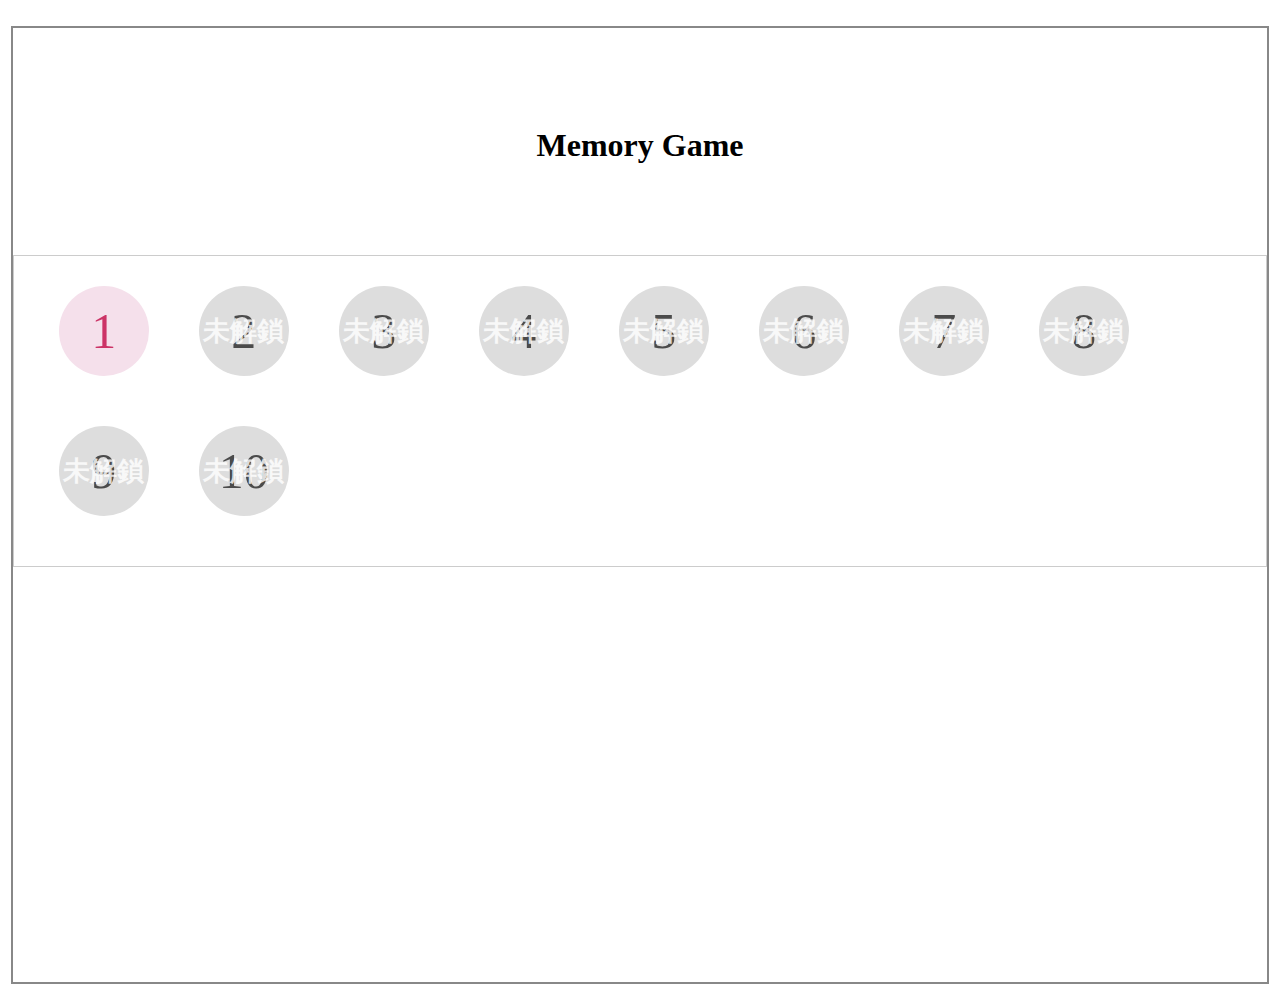
==== index.html @ c2c77dd2 "Add some colors and record" ====
<!DOCTYPE html>
<html>
<head>
	<meta http-equiv="Content-Type" content="text/html; charset=utf-8">
	<meta name="viewport" content="width=device-width,maximum-scale=1.0,initial-scale=0.5,user-scalable=no">
	<title>Memory Game</title>
	<link rel="stylesheet" rev="stylesheet" href="memory.css" type="text/css" media="all" />
	<script src="jquery.min.js"></script>
	<script src="jquery.cookie.js"></script>
</head>
<body>
	<div class="mmr">
		<h1>Memory Game</h1>
		<div class="menu vsbHddn">
			<button class="back">&lt;</button>
			<b></b>
			<div class="mmrStopwatch">00：00</div>
		</div>
		<div class="cnt">
			<ol>
				<li>1</li>
				<li class="locked">2<b>未解鎖</b></li>
				<li class="locked">3<b>未解鎖</b></li>
				<li class="locked">4<b>未解鎖</b></li>
				<li class="locked">5<b>未解鎖</b></li>
				<li class="locked">6<b>未解鎖</b></li>
				<li class="locked">7<b>未解鎖</b></li>
				<li class="locked">8<b>未解鎖</b></li>
				<li class="locked">9<b>未解鎖</b></li>
				<li class="locked">10<b>未解鎖</b></li>
			</ol>
			<table class="mmrEles"></table>
		</div>
		<button class="restart vsbHddn">Restart</button>
		<div class="top vsbHddn">最高紀錄：<i></i></div>
		<div class="popupWrap">
			<div class="popupBg"></div>
			<div class="popupBox">
				<b>提 示<i>×</i></b>
				<span>
					<b class="tipMsg"></b>
					<p class="mark">成　　績：<i></i></p>
					<p class="top">最高紀錄：<i></i></p>
				</span>
				<button>下一關</button>
			</div>
		</div>
	</div>
	<script src="./js/js.js"></script>
</body>
</html>
---- memory.css ----
*{
	margin:0;
	padding:0;
	font-family:"Calibri";
	user-select:none;
	-webkit-user-select:none;
}
html, body{
	height:99%;
	width:100%;
}
.mmr{
	width:98%;
	height:85%;
	margin:2% auto;
	border:2px solid #888;
	padding:8% 0;
}
.mmr h1{
	text-align:center;
	line-height:30px;
	margin:0 0 40px;
}
.menu{
	height:55px;
	width:90%;
	margin:0 auto;
	padding:0 5px;
	position:relative;
}
.vsbHddn{
	visibility:hidden;
}
.menu>b{
    display: block;
    position: absolute;
    width: 150px;
    height: 55px;
    margin: -30px 0 0 -75px;
    left: 50%;
    top: 50%;
    font:normal 30px/55px "Microsoft YaHei";
    text-align: center;
    color: #C36;
}
.menu>b>strong{
	font:bold 40px/55px "Calibri","Microsoft YaHei";
}
.back{
	font-size:50px;
	line-height:50px;
	background:#F5E0EB;
	color:#C36;
	border:none;
	border-radius:10px;
	width:120px;
	height:50px;
	cursor:pointer;
	overflow:hidden;
	float:left;
}
.mmrStopwatch{
	width:120px;
	height:55px;
	font:normal 33px/55px "Microsoft YaHei";
	color:#C36;
	float:right;
	text-align:right;
}
li{
	list-style:none;
}
.mmrEles{
	width:95%;
	margin:0 auto 20px;
	overflow:hidden;
	table-layout:fixed;
}
.mmrEles td{
	border:1px solid #CCC;
	border-radius:10px;
	font-size:40px;
	font-weight:bold;
	color:#C36;
	empty-cells:show;
	overflow:hidden;
}
.restart{
	width:100px;
	height:38px;
	border-radius:10px;
	background:#F5E0EB;
	display:block;
	cursor:pointer;
	color:#C36;
	font-size:20px;
	margin:0 auto;
	position:relative !important;
	border:2px solid #C36;
}
.none{
	background:#EEE;
	text-align:center;
	cursor:default;
	position:relative;
}
.none>div{
	position:absolute;
	line-height:60px;
	width:60px;
	height:60px;
	overflow:hidden;
	margin:-30px 0 0 -30px;
	text-align:center;
}
.hide{
	background:#EEE !important;
	cursor:pointer;
}
.pink{background:#E9BBE3;}
.pink2{background:#ff80c0;}
.pink3{background:#fd8689;}
.blue{background:#C4D8F3;}
.blue2{background:#87befc;}
.blue2{background:#3a8af5;}
.green{background:#9EE6BC;}
.green2{background:#86e1e3;}
.green3{background:#bbd98a;}
.yellow{background:#eaf09f;}
.yellow2{background:#e7eb52;}
.purple{background:#D2C3E5;}
.purple2{background:#9595ff;}
.orange{background:#fccdad;}
.orange2{background:#fda082;}

.popupWrap{
	width:100%;
	height:100%;
	z-index:9999;
	position:absolute;
	top:0;
	left:0;
	display:none;
}
.popupBg{
	opacity:0.5;
	background:#000;
	width:100%;
	height:100%;
	min-height:700px;
	min-width:630px;
}
.popupBox{
	width:600px;
	height:300px;
	border-radius:8px;
	position:fixed;
	margin-top:-200px;
	top:50%;
	margin-left:-300px;
	left:50%;
	background:#FFF;
}
.popupBox>b{
	height:50px;
	background:#F5E0EB;
	display:block;
	color:#C36;
	font:bold 25px/50px "Microsoft YaHei";
	padding:0 0 0 20px;
	border-radius:6px 6px 0 0 
}
.popupBox>b>i{
	display:block;
	float:right;
	width:50px;
	height:50px;
	font:normal 45px/45px "Microsoft YaHei";
	color:#C36;
}
.popupBox>span{
	display:block;
	width:500px;
	height:165px;
	margin:15px auto 10px;
	overflow:hidden;
}
.popupBox>span *{
	font:normal 25px/45px "Microsoft YaHei";
	color:#4B4B4B;
}
.popupBox>button{
	width:120px;
	height:45px;
	border:1px solid #C36;
	background:#F5E0EB;
	color:#C36;
	border-radius:5px;
	display:block;
	margin:0 auto;
	cursor:pointer;
	font:bold 22px/45px "Microsoft YaHei";
}
.show{
	display:block !important;
}
.hidden{
	display:none;
}
.cnt{
	border:1px solid #CCC;
	padding:5px;
	overflow:hidden;
}
.cnt>ol>li{
	display:block;
	width:90px;
	margin:25px 10px 25px 40px;
	text-align:center;
	height:90px;
	line-height:90px;
	border-radius:50%;
	background:#F5E0EB;
	color:#C36;
	cursor:pointer;
	float:left;
	font-size:50px;
}
.locked{
	background:#DDD !important;
	color:#4B4B4B !important;
	cursor:default !important;
	position:relative;
}
.locked>b{
    font-size: 27px;
    position: absolute;
    width: 90px;
    height: 90px;
    line-height: 90px;
    margin: -45px 0 0 -45px;
    top: 50%;
    left: 50%;
    color: #FFF;
    font-weight: bold;
    opacity:0.8;
}
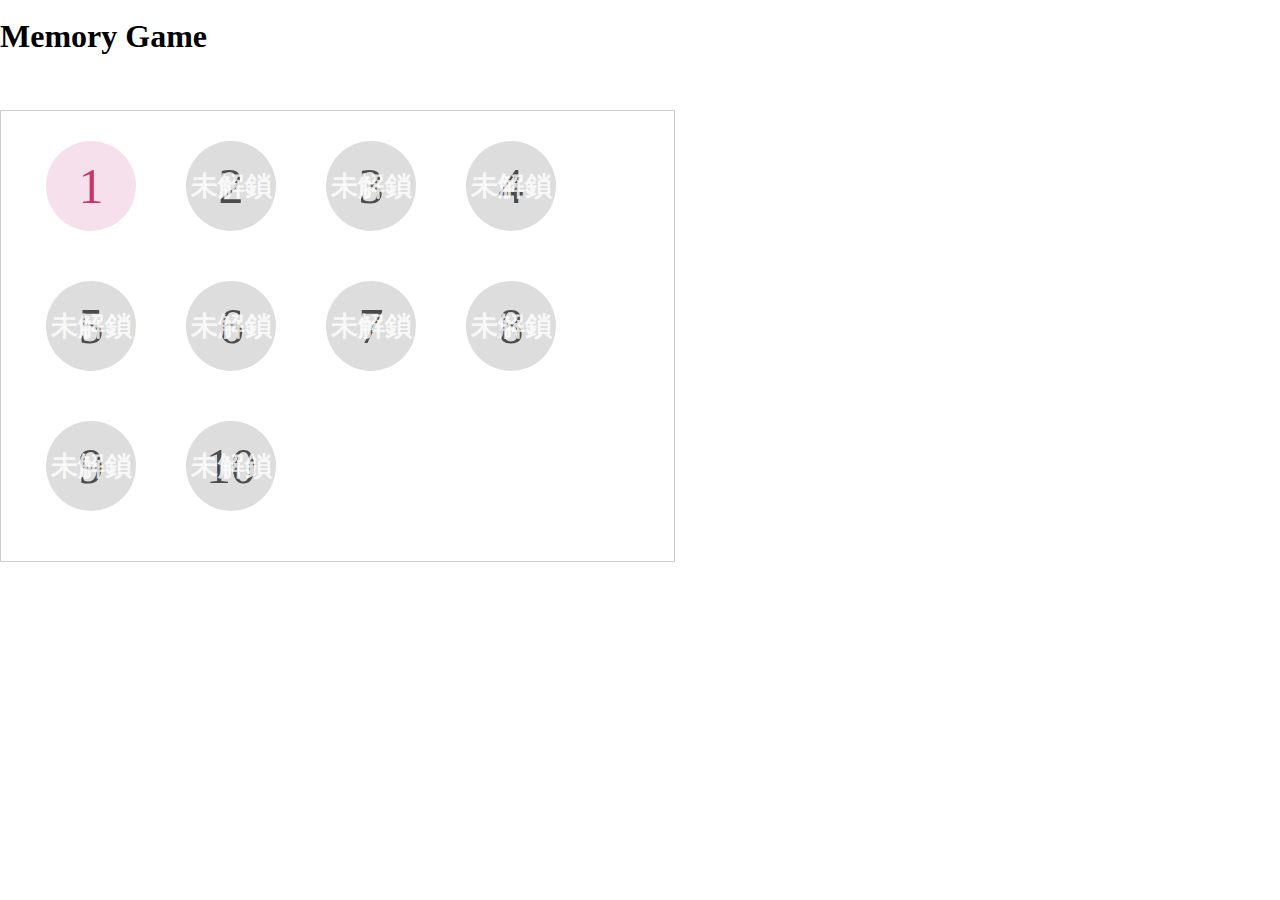
==== commit 3f0c42ea: "Add main pic" ====
--- a/index.html
+++ b/index.html
@@ -1,14 +1,16 @@
 <!DOCTYPE html>
 <html>
 <head>
+	<title>Memory Game</title>
+	<meta name="description" id="description" content="挑戰你的記憶力和眼力的小遊戲，妖精已玩瞎。。。" />
 	<meta http-equiv="Content-Type" content="text/html; charset=utf-8">
 	<meta name="viewport" content="width=device-width,maximum-scale=1.0,initial-scale=0.5,user-scalable=no">
-	<title>Memory Game</title>
 	<link rel="stylesheet" rev="stylesheet" href="memory.css" type="text/css" media="all" />
 	<script src="jquery.min.js"></script>
 	<script src="jquery.cookie.js"></script>
 </head>
 <body>
+	<img src="https://raw.githubusercontent.com/CoderSunnyLau/Game_Memory/master/mainPic.jpg" style="width:0;height:0;overflow:hidden;" />
 	<div class="mmr">
 		<h1>Memory Game</h1>
 		<div class="menu vsbHddn">
@@ -36,7 +38,7 @@
 		<div class="popupWrap">
 			<div class="popupBg"></div>
 			<div class="popupBox">
-				<b>提 示<i>×</i></b>
+				<b>妖精溫馨提示<i>×</i></b>
 				<span>
 					<b class="tipMsg"></b>
 					<p class="mark">成　　績：<i></i></p>
@@ -46,6 +48,7 @@
 			</div>
 		</div>
 	</div>
-	<script src="./js/js.js"></script>
+	<audio src=""></audio>
+	<script src="memory.js"></script>
 </body>
 </html>
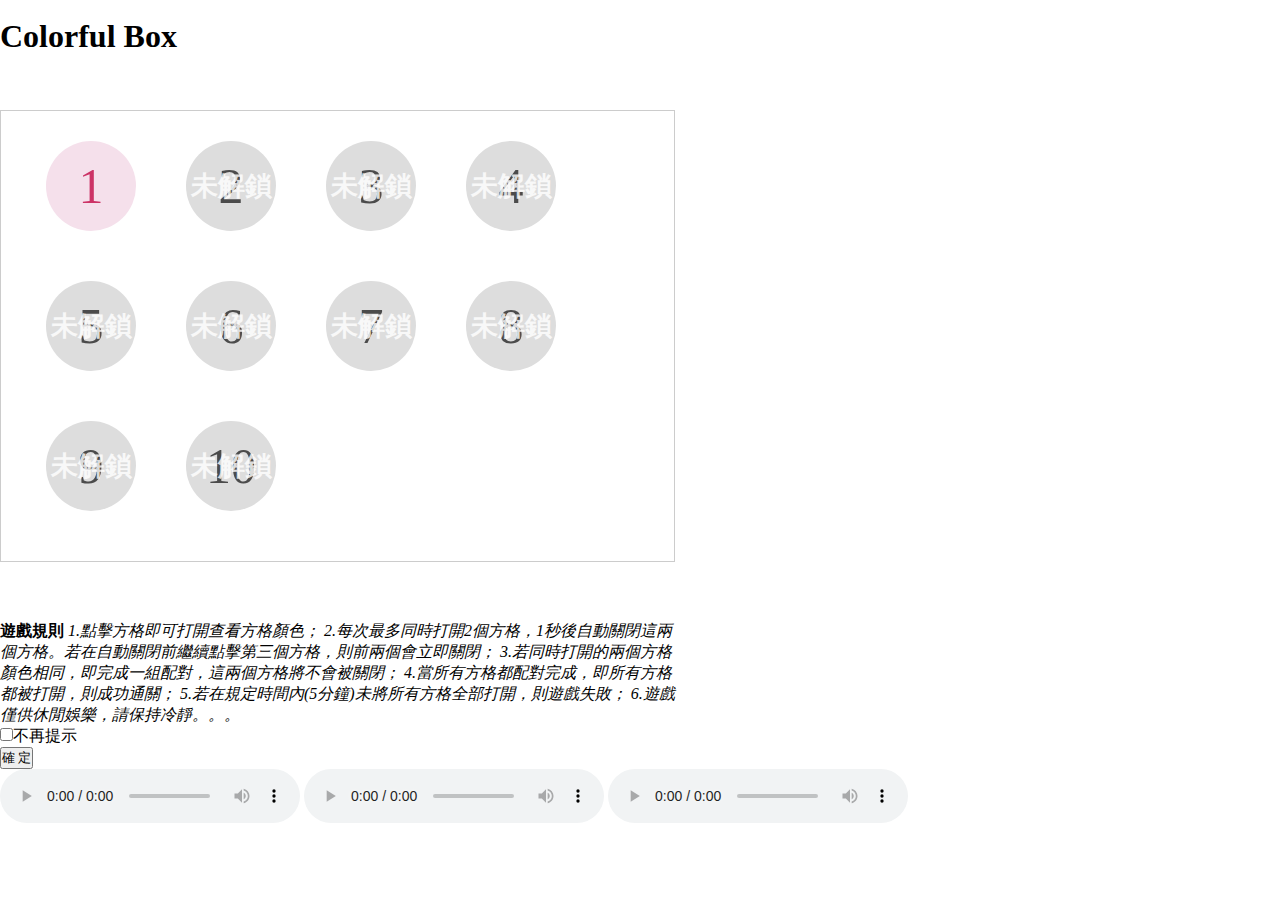
==== commit 585cc99f: "Update index.html" ====
--- a/index.html
+++ b/index.html
@@ -1,8 +1,8 @@
 <!DOCTYPE html>
 <html>
 <head>
-	<title>Memory Game</title>
-	<meta name="description" id="description" content="挑戰你的記憶力和眼力的小遊戲，妖精已玩瞎。。。" />
+	<title>Colorful Box(繽紛彩格)</title>
+	<meta name="description" id="description" content="挑戰記憶力和眼力的小遊戲，你能玩到第幾關呢？——繽紛彩格。。。" />
 	<meta http-equiv="Content-Type" content="text/html; charset=utf-8">
 	<meta name="viewport" content="width=device-width,maximum-scale=1.0,initial-scale=0.5,user-scalable=no">
 	<link rel="stylesheet" rev="stylesheet" href="memory.css" type="text/css" media="all" />
@@ -12,7 +12,7 @@
 <body>
 	<img src="https://raw.githubusercontent.com/CoderSunnyLau/Game_Memory/master/mainPic.jpg" style="width:0;height:0;overflow:hidden;" />
 	<div class="mmr">
-		<h1>Memory Game</h1>
+		<h1>Colorful Box</h1>
 		<div class="menu vsbHddn">
 			<button class="back">&lt;</button>
 			<b></b>
@@ -47,8 +47,26 @@
 				<button>下一關</button>
 			</div>
 		</div>
+		<div class="ruleWrap">
+			<div class="ruleBg"></div>
+			<div class="rule">
+				<b>遊戲規則</b>
+				<span>
+					<i>1.點擊方格即可打開查看方格顏色；</i>
+					<i>2.每次最多同時打開2個方格，1秒後自動關閉這兩個方格。若在自動關閉前繼續點擊第三個方格，則前兩個會立即關閉；</i>
+					<i>3.若同時打開的兩個方格顏色相同，即完成一組配對，這兩個方格將不會被關閉；</i>
+					<i>4.當所有方格都配對完成，即所有方格都被打開，則成功通關；</i>
+					<i>5.若在規定時間內(5分鐘)未將所有方格全部打開，則遊戲失敗；</i>
+					<i>6.遊戲僅供休閒娛樂，請保持冷靜。。。</i>
+				</span>
+				<p><input class="checkBox" type="checkbox" />不再提示</p>
+				<button>確 定</button>
+			</div>
+		</div>
 	</div>
-	<audio src=""></audio>
+	<audio id="clicksnd" src="click.wav" controls="controls"></audio>
+	<audio id="marksnd" src="mark.wav" controls="controls"></audio>
+	<audio id="winsnd" src="win.mp3" controls="controls"></audio>
 	<script src="memory.js"></script>
 </body>
 </html>
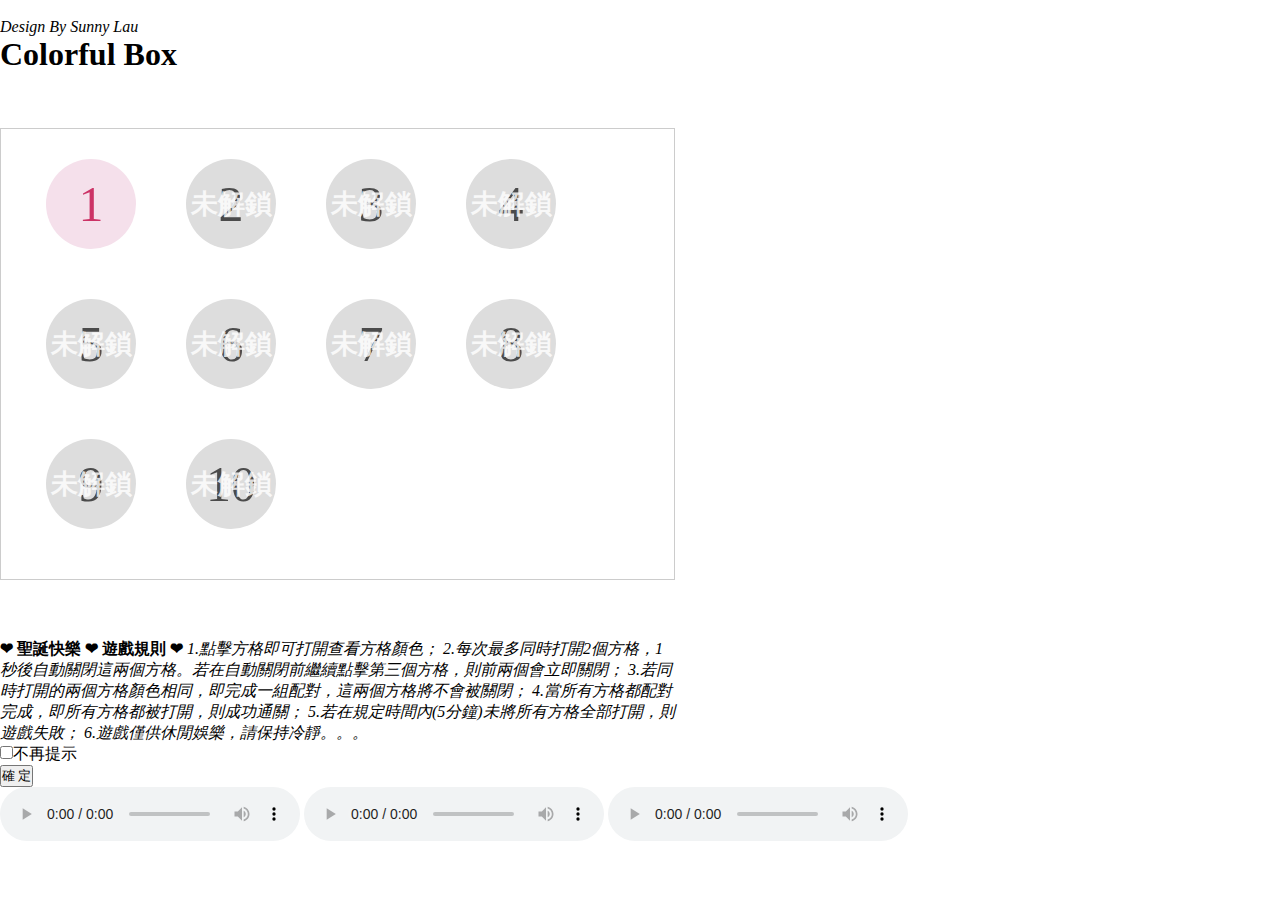
==== commit 334a3db4: "Merry Christmas" ====
--- a/index.html
+++ b/index.html
@@ -12,6 +12,7 @@
 <body>
 	<img src="https://raw.githubusercontent.com/CoderSunnyLau/Game_Memory/master/mainPic.jpg" style="width:0;height:0;overflow:hidden;" />
 	<div class="mmr">
+		<i class="sunny">Design By Sunny Lau</i>
 		<h1>Colorful Box</h1>
 		<div class="menu vsbHddn">
 			<button class="back">&lt;</button>
@@ -38,7 +39,7 @@
 		<div class="popupWrap">
 			<div class="popupBg"></div>
 			<div class="popupBox">
-				<b>妖精溫馨提示<i>×</i></b>
+				<b>❤ 聖誕快樂 ❤<i>×</i></b>
 				<span>
 					<b class="tipMsg"></b>
 					<p class="mark">成　　績：<i></i></p>
@@ -50,7 +51,7 @@
 		<div class="ruleWrap">
 			<div class="ruleBg"></div>
 			<div class="rule">
-				<b>遊戲規則</b>
+				<b>❤ 聖誕快樂 ❤ 遊戲規則 ❤</b>
 				<span>
 					<i>1.點擊方格即可打開查看方格顏色；</i>
 					<i>2.每次最多同時打開2個方格，1秒後自動關閉這兩個方格。若在自動關閉前繼續點擊第三個方格，則前兩個會立即關閉；</i>
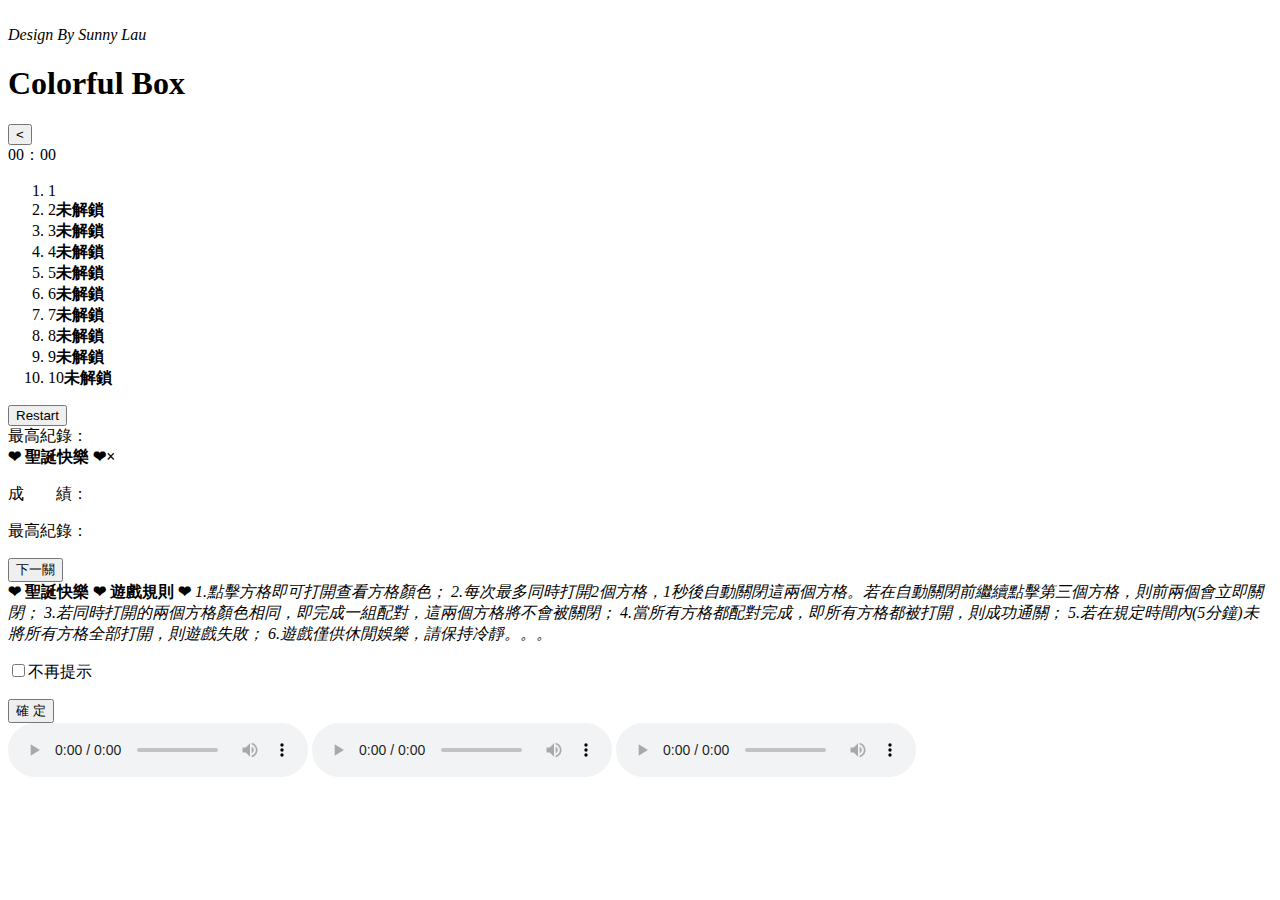
==== commit a47b925c: "Update index.html" ====
--- a/index.html
+++ b/index.html
@@ -5,9 +5,9 @@
 	<meta name="description" id="description" content="挑戰記憶力和眼力的小遊戲，你能玩到第幾關呢？——繽紛彩格。。。" />
 	<meta http-equiv="Content-Type" content="text/html; charset=utf-8">
 	<meta name="viewport" content="width=device-width,maximum-scale=1.0,initial-scale=0.5,user-scalable=no">
-	<link rel="stylesheet" rev="stylesheet" href="memory.css" type="text/css" media="all" />
-	<script src="jquery.min.js"></script>
-	<script src="jquery.cookie.js"></script>
+	<link rel="stylesheet" rev="stylesheet" href="./css/memory.css" type="text/css" media="all" />
+	<script src="./js/jquery.min.js"></script>
+	<script src="./js/jquery.cookie.js"></script>
 </head>
 <body>
 	<img src="https://raw.githubusercontent.com/CoderSunnyLau/Game_Memory/master/mainPic.jpg" style="width:0;height:0;overflow:hidden;" />
@@ -68,6 +68,6 @@
 	<audio id="clicksnd" src="click.wav" controls="controls"></audio>
 	<audio id="marksnd" src="mark.wav" controls="controls"></audio>
 	<audio id="winsnd" src="win.mp3" controls="controls"></audio>
-	<script src="memory.js"></script>
+	<script src="./js/memory.js"></script>
 </body>
 </html>
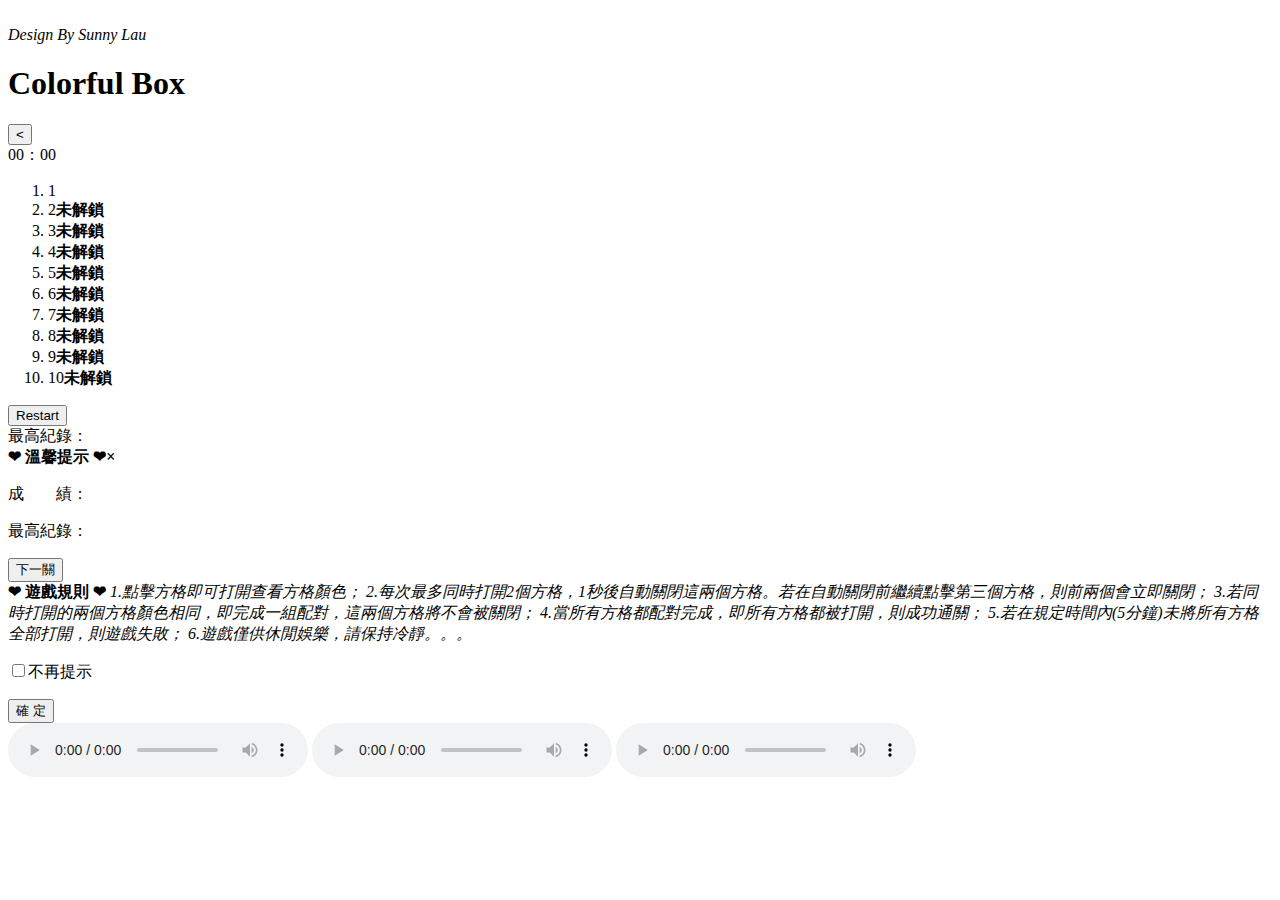
==== commit 1fe62a0d: "Update index.html" ====
--- a/index.html
+++ b/index.html
@@ -39,7 +39,7 @@
 		<div class="popupWrap">
 			<div class="popupBg"></div>
 			<div class="popupBox">
-				<b>❤ 聖誕快樂 ❤<i>×</i></b>
+				<b>❤ 溫馨提示 ❤<i>×</i></b>
 				<span>
 					<b class="tipMsg"></b>
 					<p class="mark">成　　績：<i></i></p>
@@ -51,7 +51,7 @@
 		<div class="ruleWrap">
 			<div class="ruleBg"></div>
 			<div class="rule">
-				<b>❤ 聖誕快樂 ❤ 遊戲規則 ❤</b>
+				<b>❤ 遊戲規則 ❤</b>
 				<span>
 					<i>1.點擊方格即可打開查看方格顏色；</i>
 					<i>2.每次最多同時打開2個方格，1秒後自動關閉這兩個方格。若在自動關閉前繼續點擊第三個方格，則前兩個會立即關閉；</i>
